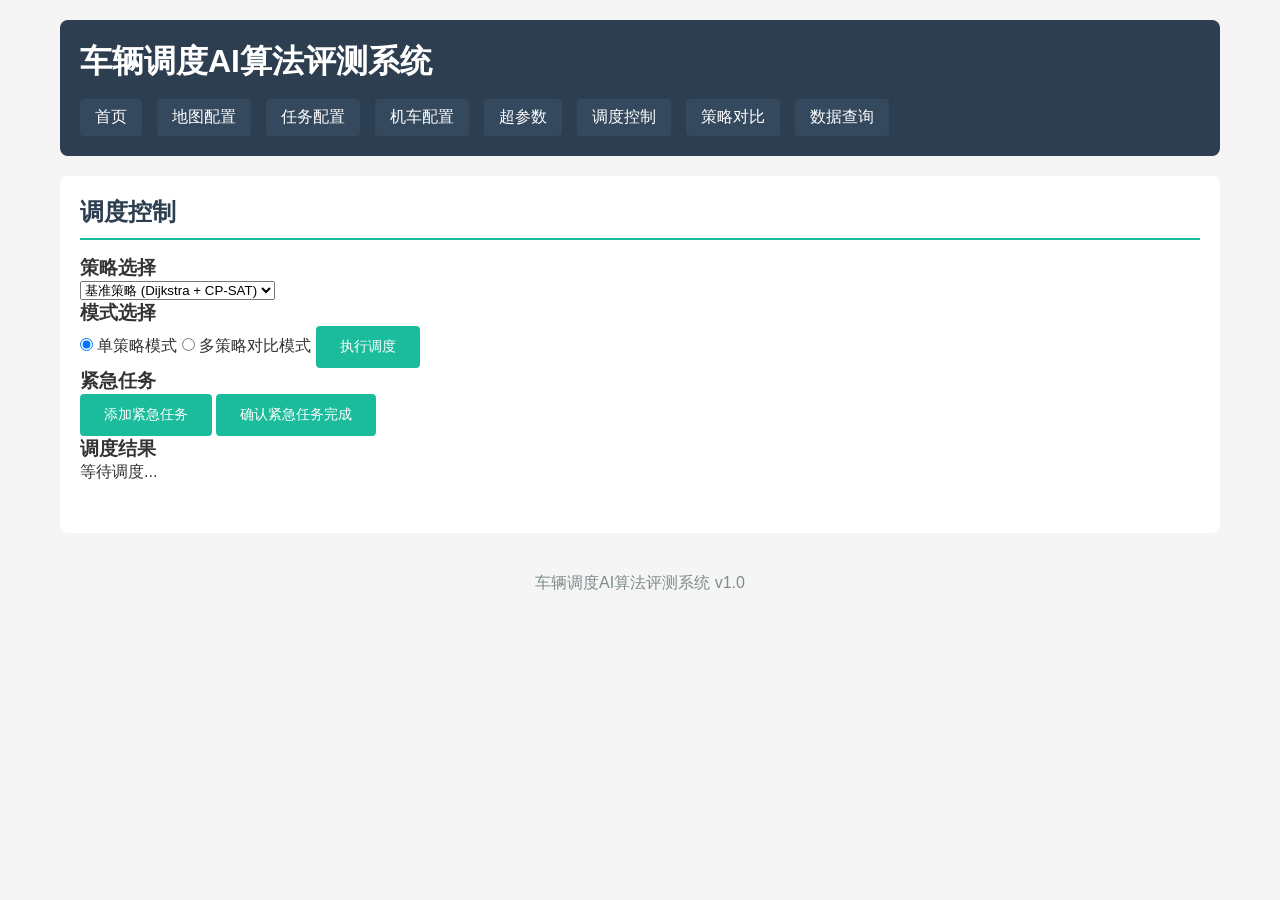
==== templates/scheduling/scheduling.html @ 729fb724 "feat: 添加Flask应用入口和完整前端页面 - 创建app.py作为项目启动入口 - 添加完整的Flask路由（首页、配置、调度、对比、查询） - 实现16个API接口的完整路由 - 添加配置页" ====
<!DOCTYPE html>
<html lang="zh-CN">
<head>
    <meta charset="UTF-8">
    <meta name="viewport" content="width=device-width, initial-scale=1.0">
    <title>调度控制 - 车辆调度AI算法评测系统</title>
    <link rel="stylesheet" href="/static/css/style.css">
</head>
<body>
    <div class="container">
        <header>
            <h1>车辆调度AI算法评测系统</h1>
            <nav>
                <a href="/">首页</a>
                <a href="/config/map">地图配置</a>
                <a href="/config/tasks">任务配置</a>
                <a href="/config/locomotives">机车配置</a>
                <a href="/config/hyper">超参数</a>
                <a href="/scheduling">调度控制</a>
                <a href="/comparison">策略对比</a>
                <a href="/query">数据查询</a>
            </nav>
        </header>

        <main>
            <section>
                <h2>调度控制</h2>

                <div class="control-panel">
                    <h3>策略选择</h3>
                    <select id="strategy">
                        <option value="baseline">基准策略 (Dijkstra + CP-SAT)</option>
                    </select>

                    <h3>模式选择</h3>
                    <label><input type="radio" name="mode" value="single" checked> 单策略模式</label>
                    <label><input type="radio" name="mode" value="compare"> 多策略对比模式</label>

                    <button onclick="executeScheduling()">执行调度</button>
                </div>

                <div class="emergency-panel">
                    <h3>紧急任务</h3>
                    <button onclick="addEmergencyTask()">添加紧急任务</button>
                    <button onclick="confirmEmergency()">确认紧急任务完成</button>
                </div>

                <div id="result_display">
                    <h3>调度结果</h3>
                    <div id="result_content">等待调度...</div>
                </div>
            </section>
        </main>

        <footer>
            <p>车辆调度AI算法评测系统 v1.0</p>
        </footer>
    </div>

    <script>
        async function executeScheduling() {
            const strategy = document.getElementById('strategy').value;
            const mode = document.querySelector('input[name="mode"]:checked').value;
            const compareMode = mode === 'compare';

            const resultDiv = document.getElementById('result_content');
            resultDiv.innerHTML = '正在执行调度，请稍候...';

            try {
                const response = await fetch('/api/execute', {
                    method: 'POST',
                    headers: {'Content-Type': 'application/json'},
                    body: JSON.stringify({
                        strategies: [strategy],
                        compare_mode: compareMode
                    })
                });
                const data = await response.json();

                if (data.status === 'success') {
                    resultDiv.innerHTML = `
                        <p>调度成功!</p>
                        <p>批次ID: ${data.batch_id}</p>
                        <p>对比模式: ${data.compare_mode ? '是' : '否'}</p>
                    `;
                } else {
                    resultDiv.innerHTML = `<p style="color: red">调度失败: ${data.message}</p>`;
                }
            } catch (error) {
                resultDiv.innerHTML = `<p style="color: red">请求失败: ${error.message}</p>`;
            }
        }

        function addEmergencyTask() {
            const taskId = prompt('请输入紧急任务ID:');
            if (taskId) {
                fetch('/api/emergency', {
                    method: 'POST',
                    headers: {'Content-Type': 'application/json'},
                    body: JSON.stringify({task_data: {task_id: taskId}})
                }).then(response => response.json())
                .then(data => alert(data.message));
            }
        }

        function confirmEmergency() {
            const taskId = prompt('请输入要确认的紧急任务ID:');
            if (taskId) {
                fetch('/api/emergency/confirm', {
                    method: 'POST',
                    headers: {'Content-Type': 'application/json'},
                    body: JSON.stringify({task_id: taskId})
                }).then(response => response.json())
                .then(data => alert(data.message));
            }
        }
    </script>
</body>
</html>
---- static/css/style.css ----
/* 车辆调度AI算法评测系统 - 样式文件 */

* {
    margin: 0;
    padding: 0;
    box-sizing: border-box;
}

body {
    font-family: 'Microsoft YaHei', sans-serif;
    background-color: #f5f5f5;
    color: #333;
}

.container {
    max-width: 1200px;
    margin: 0 auto;
    padding: 20px;
}

header {
    background-color: #2c3e50;
    color: white;
    padding: 20px;
    border-radius: 8px;
    margin-bottom: 20px;
}

header h1 {
    margin-bottom: 15px;
}

nav {
    display: flex;
    gap: 15px;
}

nav a {
    color: white;
    text-decoration: none;
    padding: 8px 15px;
    background-color: #34495e;
    border-radius: 4px;
    transition: background-color 0.3s;
}

nav a:hover {
    background-color: #1abc9c;
}

main {
    background-color: white;
    padding: 20px;
    border-radius: 8px;
    margin-bottom: 20px;
}

section {
    margin-bottom: 30px;
}

section h2 {
    color: #2c3e50;
    margin-bottom: 15px;
    padding-bottom: 10px;
    border-bottom: 2px solid #1abc9c;
}

.status-grid {
    display: grid;
    grid-template-columns: repeat(4, 1fr);
    gap: 20px;
}

.status-item {
    background-color: #ecf0f1;
    padding: 15px;
    border-radius: 8px;
    text-align: center;
}

.status-item .label {
    font-size: 14px;
    color: #7f8c8d;
}

.status-item .value {
    font-size: 24px;
    font-weight: bold;
    color: #2c3e50;
}

.action-buttons {
    display: flex;
    gap: 15px;
}

button {
    padding: 12px 24px;
    background-color: #1abc9c;
    color: white;
    border: none;
    border-radius: 4px;
    cursor: pointer;
    font-size: 14px;
    transition: background-color 0.3s;
}

button:hover {
    background-color: #16a085;
}

footer {
    text-align: center;
    padding: 20px;
    color: #7f8c8d;
}

/* 表格样式 */
table {
    width: 100%;
    border-collapse: collapse;
    margin-top: 15px;
}

th, td {
    padding: 12px;
    text-align: left;
    border-bottom: 1px solid #ddd;
}

th {
    background-color: #2c3e50;
    color: white;
}

tr:hover {
    background-color: #f5f5f5;
}

/* 表单样式 */
.form-group {
    margin-bottom: 15px;
}

.form-group label {
    display: block;
    margin-bottom: 5px;
    font-weight: bold;
}

.form-group input,
.form-group select,
.form-group textarea {
    width: 100%;
    padding: 10px;
    border: 1px solid #ddd;
    border-radius: 4px;
}

/* 图表容器 */
.chart-container {
    width: 100%;
    height: 400px;
    margin-top: 20px;
}
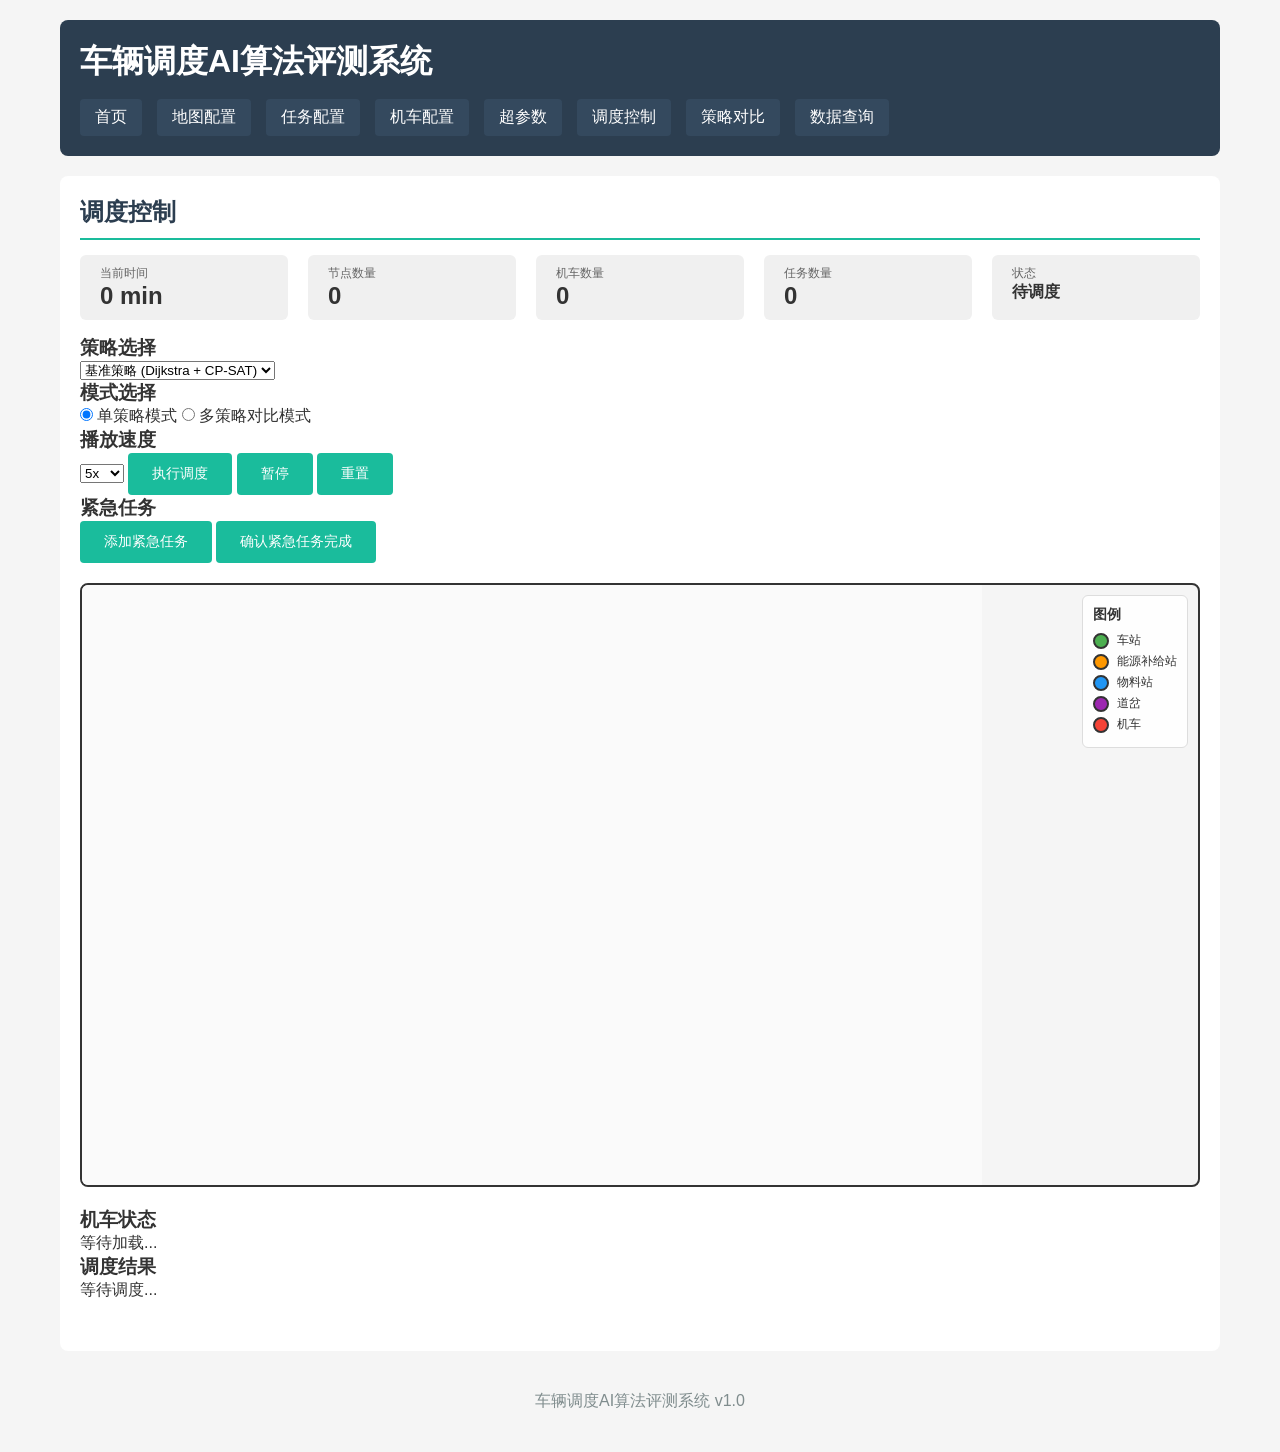
==== commit c488ff28: "feat: 调度控制页面添加地图可视化和车辆动态展示 - 新增Canvas地图画布，支持节点和路段绘制 - 地图节点按类型着色（车站/能源站/物料站/道岔） - 车辆初始位置显示在各自的初始节点上 -" ====
--- a/templates/scheduling/scheduling.html
+++ b/templates/scheduling/scheduling.html
@@ -5,6 +5,87 @@
     <meta name="viewport" content="width=device-width, initial-scale=1.0">
     <title>调度控制 - 车辆调度AI算法评测系统</title>
     <link rel="stylesheet" href="/static/css/style.css">
+    <style>
+        .map-container {
+            position: relative;
+            border: 2px solid #333;
+            border-radius: 8px;
+            background: #f5f5f5;
+            margin: 20px 0;
+            overflow: hidden;
+        }
+        #mapCanvas {
+            display: block;
+            background: #fafafa;
+        }
+        .map-legend {
+            position: absolute;
+            top: 10px;
+            right: 10px;
+            background: rgba(255,255,255,0.95);
+            padding: 10px;
+            border-radius: 6px;
+            border: 1px solid #ddd;
+            font-size: 12px;
+        }
+        .map-legend h4 {
+            margin: 0 0 8px 0;
+            font-size: 14px;
+        }
+        .legend-item {
+            display: flex;
+            align-items: center;
+            margin: 4px 0;
+        }
+        .legend-color {
+            width: 16px;
+            height: 16px;
+            border-radius: 50%;
+            margin-right: 8px;
+            border: 2px solid #333;
+        }
+        .legend-color.station { background: #4CAF50; }
+        .legend-color.energy { background: #FF9800; }
+        .legend-color.material { background: #2196F3; }
+        .legend-color.switch { background: #9C27B0; }
+        .legend-color.locomotive { background: #f44336; }
+        .info-panel {
+            display: flex;
+            gap: 20px;
+            margin-bottom: 15px;
+            flex-wrap: wrap;
+        }
+        .info-card {
+            background: #f0f0f0;
+            padding: 10px 20px;
+            border-radius: 6px;
+            flex: 1;
+            min-width: 120px;
+        }
+        .info-card .label {
+            font-size: 12px;
+            color: #666;
+        }
+        .info-card .value {
+            font-size: 24px;
+            font-weight: bold;
+            color: #333;
+        }
+        .vehicle-list {
+            margin-top: 15px;
+        }
+        .vehicle-item {
+            display: inline-block;
+            background: #e3f2fd;
+            padding: 6px 12px;
+            margin: 4px;
+            border-radius: 4px;
+            font-size: 12px;
+        }
+        .vehicle-item.active {
+            background: #c8e6c9;
+        }
+    </style>
 </head>
 <body>
     <div class="container">
@@ -26,23 +107,89 @@
             <section>
                 <h2>调度控制</h2>
 
+                <div class="info-panel">
+                    <div class="info-card">
+                        <div class="label">当前时间</div>
+                        <div class="value" id="current_time">0 min</div>
+                    </div>
+                    <div class="info-card">
+                        <div class="label">节点数量</div>
+                        <div class="value" id="node_count">0</div>
+                    </div>
+                    <div class="info-card">
+                        <div class="label">机车数量</div>
+                        <div class="value" id="loco_count">0</div>
+                    </div>
+                    <div class="info-card">
+                        <div class="label">任务数量</div>
+                        <div class="value" id="task_count">0</div>
+                    </div>
+                    <div class="info-card">
+                        <div class="label">状态</div>
+                        <div class="value" style="font-size:16px;" id="status_text">待调度</div>
+                    </div>
+                </div>
+
                 <div class="control-panel">
                     <h3>策略选择</h3>
                     <select id="strategy">
-                        <option value="baseline">基准策略 (Dijkstra + CP-SAT)</option>
-                    </select>
+                    <option value="baseline">基准策略 (Dijkstra + CP-SAT)</option>
+                </select>
 
                     <h3>模式选择</h3>
                     <label><input type="radio" name="mode" value="single" checked> 单策略模式</label>
                     <label><input type="radio" name="mode" value="compare"> 多策略对比模式</label>
 
-                    <button onclick="executeScheduling()">执行调度</button>
+                    <h3>播放速度</h3>
+                    <select id="speed">
+                    <option value="1">1x</option>
+                    <option value="2">2x</option>
+                    <option value="5" selected>5x</option>
+                    <option value="10">10x</option>
+                    <option value="50">50x</option>
+                </select>
+
+                    <button onclick="executeScheduling()" id="exec_btn">执行调度</button>
+                    <button onclick="pauseAnimation()" id="pause_btn" disabled>暂停</button>
+                    <button onclick="resetAnimation()" id="reset_btn">重置</button>
                 </div>
 
                 <div class="emergency-panel">
                     <h3>紧急任务</h3>
                     <button onclick="addEmergencyTask()">添加紧急任务</button>
                     <button onclick="confirmEmergency()">确认紧急任务完成</button>
+                </div>
+
+                <div class="map-container">
+                    <canvas id="mapCanvas" width="900" height="600"></canvas>
+                    <div class="map-legend">
+                        <h4>图例</h4>
+                        <div class="legend-item">
+                            <div class="legend-color station"></div>
+                            <span>车站</span>
+                        </div>
+                        <div class="legend-item">
+                            <div class="legend-color energy"></div>
+                            <span>能源补给站</span>
+                        </div>
+                        <div class="legend-item">
+                            <div class="legend-color material"></div>
+                            <span>物料站</span>
+                        </div>
+                        <div class="legend-item">
+                            <div class="legend-color switch"></div>
+                            <span>道岔</span>
+                        </div>
+                        <div class="legend-item">
+                            <div class="legend-color locomotive"></div>
+                            <span>机车</span>
+                        </div>
+                    </div>
+                </div>
+
+                <div class="vehicle-list" id="vehicle_list">
+                    <h3>机车状态</h3>
+                    <div id="vehicle_status">等待加载...</div>
                 </div>
 
                 <div id="result_display">
@@ -58,12 +205,196 @@
     </div>
 
     <script>
+        let mapConfig = null;
+        let locomotives = [];
+        let tasks = [];
+        let scheduleResult = null;
+        let animationId = null;
+        let isPaused = false;
+        let currentTime = 0;
+        let animationStartTime = 0;
+        let playbackSpeed = 5;
+        let maxMakespan = 0;
+        let vehiclePositions = [];
+
+        const canvas = document.getElementById('mapCanvas');
+        const ctx = canvas.getContext('2d');
+
+        const NODE_COLORS = {
+            'station': '#4CAF50',
+            'energy_station': '#FF9800',
+            'material_station': '#2196F3',
+            'switch': '#9C27B0'
+        };
+
+        const NODE_NAMES = {
+            'station': '车站',
+            'energy_station': '能源补给站',
+            'material_station': '物料站',
+            'switch': '道岔'
+        };
+
+        async function initMap() {
+            const [mapRes, locoRes, taskRes] = await Promise.all([
+                fetch('/api/configs/map').then(r => r.json()),
+                fetch('/api/configs/locomotives').then(r => r.json()),
+                fetch('/api/configs/tasks').then(r => r.json())
+            ]);
+
+            mapConfig = mapRes;
+            locomotives = locoRes.locomotives;
+            tasks = taskRes.tasks;
+
+            document.getElementById('node_count').textContent = mapConfig.nodes.length;
+            document.getElementById('loco_count').textContent = locomotives.length;
+            document.getElementById('task_count').textContent = tasks.length;
+
+            initVehiclePositions();
+            updateVehicleStatus();
+            drawMap();
+        }
+
+        function initVehiclePositions() {
+            vehiclePositions = locomotives.map(loco => {
+                const node = mapConfig.nodes.find(n => n.node_id === loco.initial_node);
+                return {
+                    loco_id: loco.loco_id,
+                    x: node ? node.x : 0,
+                    y: node ? node.y : 0,
+                    target_x: node ? node.x : 0,
+                    target_y: node ? node.y : 0,
+                    current_node: loco.initial_node,
+                    status: 'idle',
+                    color: getVehicleColor(loco.loco_id),
+                    task_id: null
+                };
+            });
+        }
+
+        function getVehicleColor(locoId) {
+            const colors = ['#f44336', '#E91E63', '#9C27B0', '#673AB7',
+                          '#3F51B5', '#2196F3', '#009688', '#FF5722'];
+            const index = parseInt(locoId.replace(/[^0-9]/g, '')) % colors.length;
+            return colors[index] || '#f44336';
+        }
+
+        function drawMap() {
+            if (!mapConfig) return;
+
+            ctx.clearRect(0, 0, canvas.width, canvas.height);
+
+            const padding = 60;
+            const nodes = mapConfig.nodes;
+            const edges = mapConfig.edges;
+
+            const minX = Math.min(...nodes.map(n => n.x));
+            const maxX = Math.max(...nodes.map(n => n.x));
+            const minY = Math.min(...nodes.map(n => n.y));
+            const maxY = Math.max(...nodes.map(n => n.y));
+
+            const scaleX = (canvas.width - 2 * padding) / (maxX - minX || 1);
+            const scaleY = (canvas.height - 2 * padding) / (maxY - minY || 1);
+            const scale = Math.min(scaleX, scaleY);
+
+            const offsetX = (canvas.width - (maxX - minX) * scale) / 2;
+            const offsetY = (canvas.height - (maxY - minY) * scale) / 2;
+
+            const nodePositions = {};
+            nodes.forEach(node => {
+                nodePositions[node.node_id] = {
+                    x: offsetX + (node.x - minX) * scale,
+                    y: offsetY + (node.y - minY) * scale
+                };
+            });
+
+            ctx.strokeStyle = '#999';
+            ctx.lineWidth = 2;
+            ctx.setLineDash([]);
+            edges.forEach(edge => {
+                const from = nodePositions[edge.from_node];
+                const to = nodePositions[edge.to_node];
+                if (from && to) {
+                    ctx.beginPath();
+                    ctx.moveTo(from.x, from.y);
+                    ctx.lineTo(to.x, to.y);
+                    ctx.stroke();
+
+                    const midX = (from.x + to.x) / 2;
+                    const midY = (from.y + to.y) / 2;
+                    ctx.fillStyle = '#666';
+                    ctx.font = '10px Arial';
+                    ctx.textAlign = 'center';
+                    ctx.fillText(edge.distance + 'm', midX, midY - 5);
+                }
+            });
+
+            nodes.forEach(node => {
+                const pos = nodePositions[node.node_id];
+                const color = NODE_COLORS[node.node_type] || '#666';
+
+                ctx.beginPath();
+                ctx.arc(pos.x, pos.y, 12, 0, Math.PI * 2);
+                ctx.fillStyle = color;
+                ctx.fill();
+                ctx.strokeStyle = '#333';
+                ctx.lineWidth = 2;
+                ctx.stroke();
+
+                ctx.fillStyle = '#333';
+                ctx.font = 'bold 11px Arial';
+                ctx.textAlign = 'center';
+                ctx.fillText(node.node_name, pos.x, pos.y + 25);
+            });
+
+            vehiclePositions.forEach(vehicle => {
+                const pos = nodePositions[vehicle.current_node];
+                if (pos) {
+                    const screenX = offsetX + (vehicle.x - minX) * scale;
+                    const screenY = offsetY + (vehicle.y - minY) * scale;
+
+                    ctx.beginPath();
+                    ctx.arc(screenX, screenY, 10, 0, Math.PI * 2);
+                    ctx.fillStyle = vehicle.color;
+                    ctx.fill();
+                    ctx.strokeStyle = '#fff';
+                    ctx.lineWidth = 2;
+                    ctx.stroke();
+
+                    ctx.fillStyle = '#fff';
+                    ctx.font = 'bold 9px Arial';
+                    ctx.textAlign = 'center';
+                    ctx.fillText(vehicle.loco_id, screenX, screenY + 3);
+                }
+            });
+        }
+
+        function updateVehicleStatus() {
+            const container = document.getElementById('vehicle_status');
+            let html = '';
+            vehiclePositions.forEach(v => {
+                const statusText = {
+                    'idle': '空闲',
+                    'moving': '行驶中',
+                    'loading': '装货',
+                    'unloading': '卸货'
+                }[v.status] || v.status;
+                html += `<div class="vehicle-item ${v.status !== 'idle' ? 'active' : ''}">
+                    ${v.loco_id} - ${statusText}
+                    ${v.task_id ? '(' + v.task_id + ')' : ''}
+                </div>`;
+            });
+            container.innerHTML = html;
+        }
+
         async function executeScheduling() {
             const strategy = document.getElementById('strategy').value;
             const mode = document.querySelector('input[name="mode"]:checked').value;
             const compareMode = mode === 'compare';
+            playbackSpeed = parseInt(document.getElementById('speed').value);
 
             const resultDiv = document.getElementById('result_content');
+            document.getElementById('status_text').textContent = '调度中...';
+            document.getElementById('exec_btn').disabled = true;
             resultDiv.innerHTML = '正在执行调度，请稍候...';
 
             try {
@@ -78,17 +409,204 @@
                 const data = await response.json();
 
                 if (data.status === 'success') {
+                    scheduleResult = data;
                     resultDiv.innerHTML = `
                         <p>调度成功!</p>
                         <p>批次ID: ${data.batch_id}</p>
-                        <p>对比模式: ${data.compare_mode ? '是' : '否'}</p>
+                        <p>Makespan: ${data.makespan || 'N/A'}</p>
                     `;
+                    document.getElementById('status_text').textContent = '运行中';
+                    document.getElementById('pause_btn').disabled = false;
+                    startAnimation();
                 } else {
                     resultDiv.innerHTML = `<p style="color: red">调度失败: ${data.message}</p>`;
+                    document.getElementById('status_text').textContent = '失败';
+                    document.getElementById('exec_btn').disabled = false;
                 }
             } catch (error) {
                 resultDiv.innerHTML = `<p style="color: red">请求失败: ${error.message}</p>`;
+                document.getElementById('status_text').textContent = '失败';
+                document.getElementById('exec_btn').disabled = false;
             }
+        }
+
+        function startAnimation() {
+            currentTime = 0;
+            isPaused = false;
+            animationStartTime = performance.now();
+
+            const movements = generateVehicleMovements();
+            maxMakespan = calculateMaxMakespan(movements);
+
+            function animate(timestamp) {
+                if (isPaused) {
+                    animationId = requestAnimationFrame(animate);
+                    return;
+                }
+
+                const elapsed = (timestamp - animationStartTime) / 1000 * playbackSpeed;
+                currentTime = Math.min(elapsed, maxMakespan);
+
+                document.getElementById('current_time').textContent = currentTime.toFixed(1) + ' min';
+
+                updateVehiclePositions(currentTime, movements);
+                drawMap();
+                updateVehicleStatus();
+
+                if (currentTime >= maxMakespan) {
+                    document.getElementById('status_text').textContent = '完成';
+                    document.getElementById('exec_btn').disabled = false;
+                    document.getElementById('pause_btn').disabled = true;
+                    return;
+                }
+
+                animationId = requestAnimationFrame(animate);
+            }
+
+            animationId = requestAnimationFrame(animate);
+        }
+
+        function generateVehicleMovements() {
+            const movements = {};
+            locomotives.forEach(loco => {
+                movements[loco.loco_id] = [];
+            });
+
+            const allTasks = tasks || [];
+            let time = 0;
+            const availableLocos = [...locomotives];
+
+            allTasks.forEach((task, idx) => {
+                const loco = availableLocos[idx % availableLocos.length];
+                if (!loco) return;
+
+                const startNode = mapConfig.nodes.find(n => n.node_id === task.start_node);
+                const endNode = mapConfig.nodes.find(n => n.node_id === task.end_node);
+                if (!startNode || !endNode) return;
+
+                const distance = Math.sqrt(
+                    Math.pow(endNode.x - startNode.x, 2) +
+                    Math.pow(endNode.y - startNode.y, 2)
+                );
+                const speed = loco.max_speed || 60;
+                const travelTime = distance / speed;
+
+                const startTime = idx * 5;
+                const endTime = startTime + travelTime;
+
+                movements[loco.loco_id].push({
+                    type: 'move',
+                    task_id: task.task_id,
+                    start_time: startTime,
+                    end_time: endTime,
+                    from_node: task.start_node,
+                    to_node: task.end_node,
+                    from_x: startNode.x,
+                    from_y: startNode.y,
+                    to_x: endNode.x,
+                    to_y: endNode.y
+                });
+
+                movements[loco.loco_id].push({
+                    type: 'unload',
+                    task_id: task.task_id,
+                    start_time: endTime,
+                    end_time: endTime + 2,
+                    node: task.end_node
+                });
+            });
+
+            return movements;
+        }
+
+        function calculateMaxMakespan(movements) {
+            let max = 0;
+            Object.values(movements).forEach(moves => {
+                moves.forEach(m => {
+                    if (m.end_time > max) max = m.end_time;
+                });
+            });
+            return max || 100;
+        }
+
+        function updateVehiclePositions(time, movements) {
+            vehiclePositions.forEach(vehicle => {
+                const locoMoves = movements[vehicle.loco_id] || [];
+                let currentMove = null;
+
+                for (const move of locoMoves) {
+                    if (time >= move.start_time && time < move.end_time) {
+                        currentMove = move;
+                        break;
+                    }
+                }
+
+                if (currentMove) {
+                    const progress = (time - currentMove.start_time) /
+                                   (currentMove.end_time - currentMove.start_time);
+
+                    if (currentMove.type === 'move') {
+                        vehicle.x = currentMove.from_x + (currentMove.to_x - currentMove.from_x) * progress;
+                        vehicle.y = currentMove.from_y + (currentMove.to_y - currentMove.from_y) * progress;
+                        vehicle.status = 'moving';
+                        vehicle.task_id = currentMove.task_id;
+                    } else if (currentMove.type === 'unload') {
+                        const endNode = mapConfig.nodes.find(n => n.node_id === currentMove.node);
+                        if (endNode) {
+                            vehicle.x = endNode.x;
+                            vehicle.y = endNode.y;
+                        }
+                        vehicle.status = 'unloading';
+                        vehicle.task_id = currentMove.task_id;
+                        vehicle.current_node = currentMove.node;
+                    }
+                } else {
+                    let lastMove = null;
+                    for (const move of locoMoves) {
+                        if (time >= move.end_time) {
+                            lastMove = move;
+                        }
+                    }
+                    if (lastMove) {
+                        const endNode = mapConfig.nodes.find(n => n.node_id ===
+                            (lastMove.to_node || lastMove.node));
+                        if (endNode) {
+                            vehicle.x = endNode.x;
+                            vehicle.y = endNode.y;
+                            vehicle.current_node = endNode.node_id;
+                        }
+                    }
+                    vehicle.status = 'idle';
+                    vehicle.task_id = null;
+                }
+            });
+        }
+
+        function pauseAnimation() {
+            isPaused = !isPaused;
+            const btn = document.getElementById('pause_btn');
+            btn.textContent = isPaused ? '继续' : '暂停';
+
+            if (!isPaused) {
+                animationStartTime = performance.now() - currentTime * 1000 / playbackSpeed;
+            }
+        }
+
+        function resetAnimation() {
+            if (animationId) {
+                cancelAnimationFrame(animationId);
+                animationId = null;
+            }
+            currentTime = 0;
+            isPaused = false;
+            document.getElementById('current_time').textContent = '0 min';
+            document.getElementById('status_text').textContent = '待调度';
+            document.getElementById('exec_btn').disabled = false;
+            document.getElementById('pause_btn').disabled = true;
+            document.getElementById('pause_btn').textContent = '暂停';
+            initVehiclePositions();
+            drawMap();
+            updateVehicleStatus();
         }
 
         function addEmergencyTask() {
@@ -114,6 +632,8 @@
                 .then(data => alert(data.message));
             }
         }
+
+        initMap();
     </script>
 </body>
 </html>
